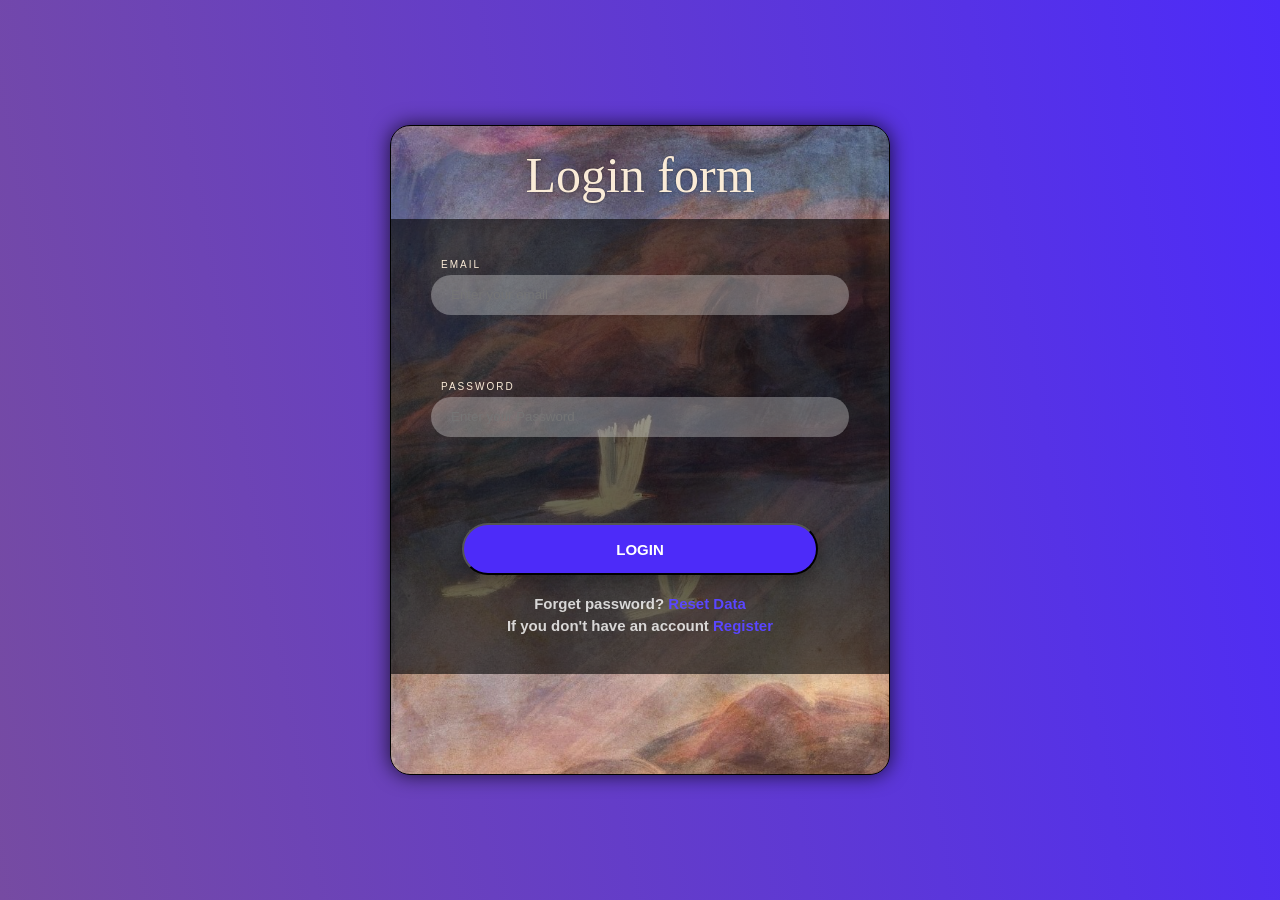
==== login.html @ bfbe64a0 "Add files via upload" ====
<!DOCTYPE html>
<html>
    <head>
    <meta charset="UTF-8">
        <meta name ="viewport" content="width=device-width, initial-scale=1.0">
        <link rel="stylesheet" type="text/css" href="styles.css">
        <title>Login page</title>
    </head>
    <body>

    <div class ="login">
        <h1>Login form</h1>
        <form action="cv.html" target="_blank">
            <label for="email">Email</label>
            <input type="email" id="email" name="email" required placeholder="Enter your email">
            <br>
            <br>
            <label for="pass">Password</label>
            <input type="password" name="password" id="pass" required placeholder="Enter your Password">
            <br>
            <br>
            <button class="loginbtn">LOGIN</button> 
        <p>Forget password? <a href="#" target="_blank"style="color:rgb(90, 70, 360);
    text-decoration: none;"> Reset Data</a></p> 
        <p>If you don't have an account <a href="register.html" target="_blank" style="color:rgb(90, 70, 360);
    text-decoration: none;"> Register</a></p>

    </div>
    </body>
</html>
---- styles.css ----
*{
    padding: 0;
    margin: 0;
    box-sizing: border-box;
}

body {
    font-family: 'Segoe UI', 'Poppins', sans-serif;;
    display: flex;
    justify-content: center;
    align-items: center;
    height: 100vh;
    margin: 0;
    background-color: rgb(77, 43, 249);
    background: linear-gradient(260deg, rgb(77, 43, 249), #764ba2);
}


form {
    position: relative;
    display: block;
    box-sizing: border-box;
    padding: 40px;
    width: 100%;
    backdrop-filter: brightness(40%);
    flex-direction : column;
    display: flex;
    gap: 5px;
    
}


h1{
    font-weight: normal;
    font-size: 50px;
    text-shadow: 0px 0px 2px rgba(0, 0, 0, 0.5);
    margin: 20px auto 15px auto;
    text-align: center;
    font-family: "Georgia", serif;
}

h6{
    color: purple;
    text-decoration: none;
    font-family: "Georgia", serif;
    transition: all 0.3s ease;
}
h6:hover{
    transform: translateY(2px);
    text-shadow: 0 0 5px rgba(255, 255, 255, 0.5);

}

label{
    color: balck;
    text-transform: uppercase;
    font-size: 10px;
    letter-spacing: 2px;
    padding-left: 10px;
}
input{
    background: rgba(255, 255, 255, 0.3);
    height: 40px;
    line-height: 40px;
    border-radius: 20px;
    padding: 0px 20px;
    border: none;
    margin-bottom: 20px;
    color: white;
    transition: all 0.4s ease;
}

input:hover{
    transform: translateY(5px);
}

P{
    color: rgba(255, 255, 255, 0.8);
    font-size: 15px;
    text-align: center;
    font-weight: bold;
}

.cv-p{
    text-align: left; 
    font-family: 'Seoge UI' , sans-serif; 
    color: black;"
    font-size: 15px;
    font-weight: bold;
}

/*Login*/
.login{
    background: rgb(77, 43, 249);
    border: 1px solid black;
    width: 500px;
    height: 650px;
    background: url('pic1.jpg');
    color: antiquewhite;
    border-radius: 20px;
    box-shadow: 0px 0px 20px rgba(0, 0, 0, 0.75);
    background-size: cover;
    background-position: center;
    overflow: hidden;
}

.loginbtn{
    background: rgb(77, 43, 249);
    border-radius: 50px;
    color: white;
    font-size: 15px;
    font-weight: 600;
    margin: 20px auto 15px auto;
    height: 52px;
    width: 85%;
    text-align: center;
    padding: 12px 30px;
    transition: all 0.3s ease;
    text-decoration: none; 
    box-shadow: 0px 5px 15px rgba(0, 0, 0, 0.3);
}
.loginbtn:hover{
    transform: translateY(2px);
    box-shadow: 0px 5px 15px rgba(0, 0, 0, 0.3);
    background: #4030ff;
    text-shadow: 0 0 5px rgba(255, 255, 255, 0.5);

}

/*Welcome page*/
.Welcome{
    border: 1px solid black;
    width: 600px;
    height: 400px;
    background: url('pic1.jpg');
    color: antiquewhite;
    border-radius: 20px;
    box-shadow: 0px 0px 20px rgba(0, 0, 0, 0.75);
    background-size: cover;
    background-position: center;
    overflow: hidden; 
}   

/***********************************************************/
/*Register Form*/

.signup{
    background: rgb(77, 43, 249);
    border: 1px solid black;
    width: 500px;
    height: 650px;
    background: url('pic1.jpg');
    color: antiquewhite;
    border-radius: 20px;
    box-shadow: 0px 0px 20px rgba(0, 0, 0, 0.75);
    background-size: cover;
    background-position: center;
    overflow: hidden;
}
.form-group{
    display: flex;
    width: 100%;
    justify-content: center;
    
}

.form-group label {
    flex: 1; 
    display: flex;
    flex-direction: row;
    position: relative;
}
.signin{
    color: rgba(255, 255, 255, 0.8);
    font-size: 15px;
    text-align: center;
    font-weight: bold;
}
.signin a{
    color: rgb(77, 43, 249);
    font-weight: bold;
    transition: 0.3s;
    font-size: 15px;
    margin-bottom: 20px;
    text-decoration: underline;
}
.btn-submit{
    background: rgb(77, 43, 249);
    border-radius: 50px;
    color: white;
    font-size: 15px;
    font-weight: 600;
    margin: 20px auto 15px auto;
    height: 52px;
    width: 85%;
    text-align: center;
    padding: 12px 30px;
    transition: all 0.3s ease;
    text-decoration: none; 
    box-shadow: 0px 5px 15px rgba(0, 0, 0, 0.3);
}
.btn-submit:hover{
    transform: translateY(2px);
    box-shadow: 0;
    box-shadow: 0px 5px 15px rgba(0, 0, 0, 0.3);
    background: #4030ff;
    text-shadow: 0 0 5px rgba(255, 255, 255, 0.5);

}
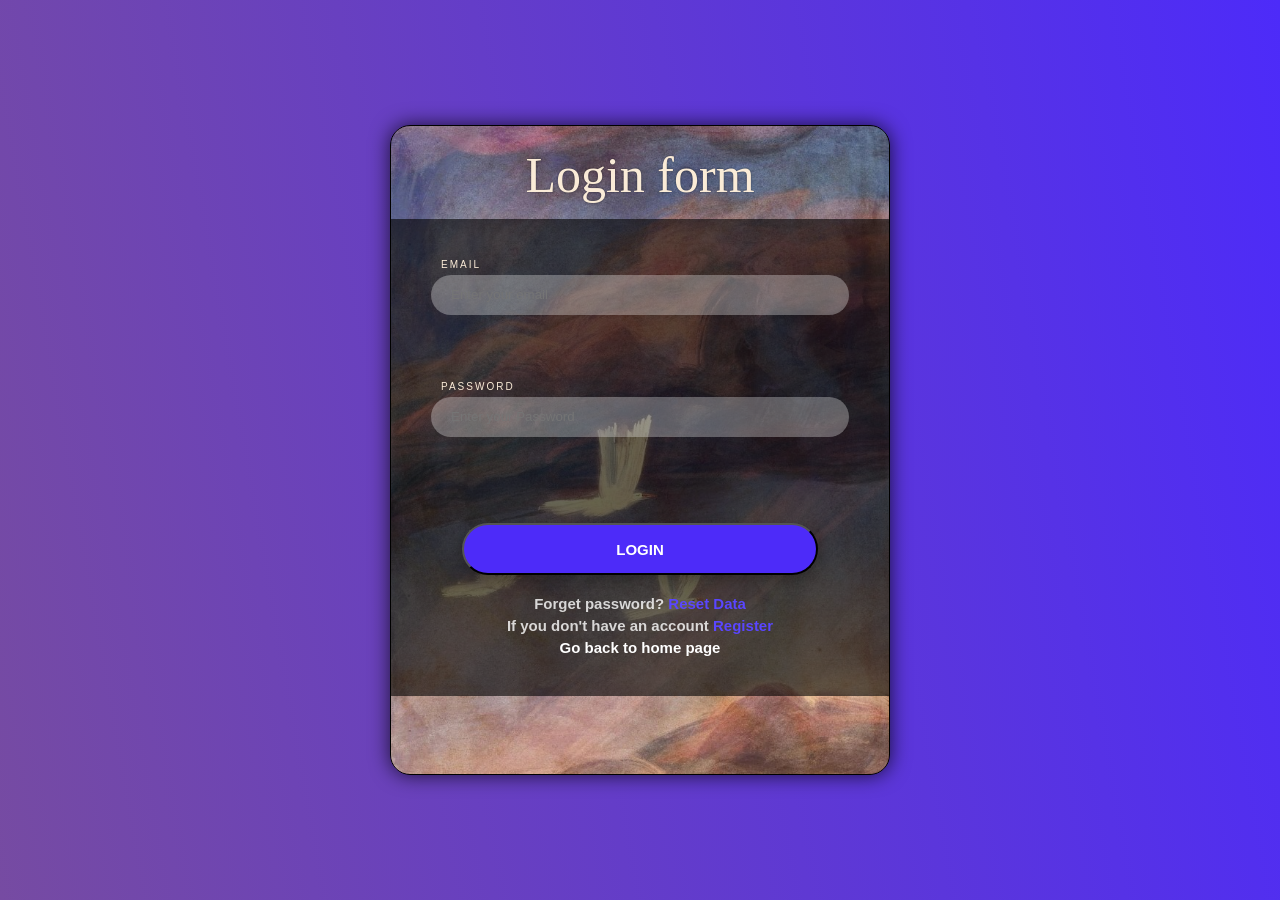
==== commit da36b898: "." ====
--- a/login.html
+++ b/login.html
@@ -24,6 +24,7 @@
     text-decoration: none;"> Reset Data</a></p> 
         <p>If you don't have an account <a href="register.html" target="_blank" style="color:rgb(90, 70, 360);
     text-decoration: none;"> Register</a></p>
+    <p><a href="index.html" style="color:white; text-decoration: none; ">Go back to home page</a></p>
 
     </div>
     </body>
--- a/styles.css
+++ b/styles.css
@@ -38,19 +38,6 @@
     text-align: center;
     font-family: "Georgia", serif;
 }
-
-h6{
-    color: purple;
-    text-decoration: none;
-    font-family: "Georgia", serif;
-    transition: all 0.3s ease;
-}
-h6:hover{
-    transform: translateY(2px);
-    text-shadow: 0 0 5px rgba(255, 255, 255, 0.5);
-
-}
-
 label{
     color: balck;
     text-transform: uppercase;
@@ -84,7 +71,7 @@
 .cv-p{
     text-align: left; 
     font-family: 'Seoge UI' , sans-serif; 
-    color: black;"
+    color: black;
     font-size: 15px;
     font-weight: bold;
 }
@@ -148,7 +135,7 @@
     background: rgb(77, 43, 249);
     border: 1px solid black;
     width: 500px;
-    height: 650px;
+    height: 700px;
     background: url('pic1.jpg');
     color: antiquewhite;
     border-radius: 20px;
